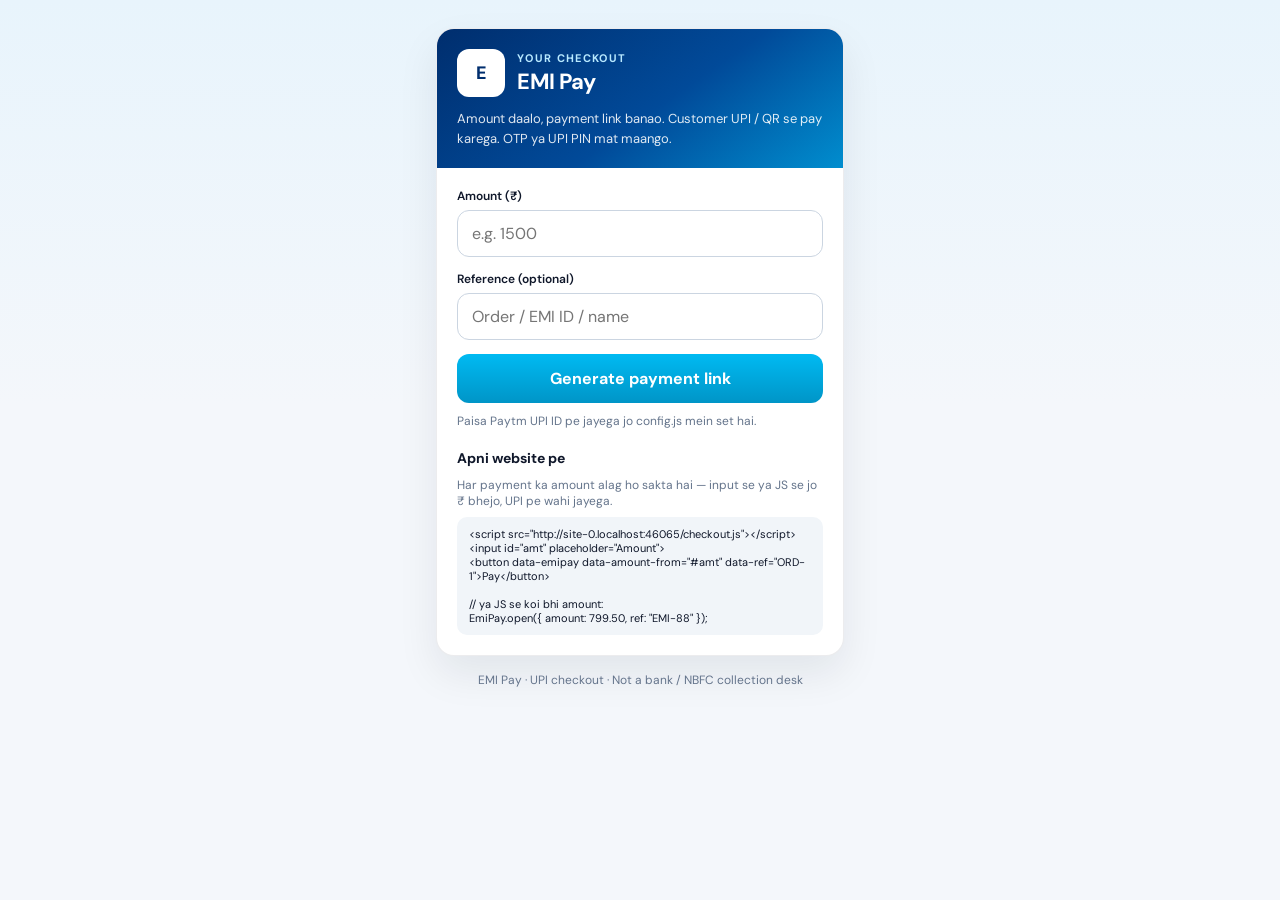
==== index.html @ eac9d698 "Add EMI Pay static UPI checkout for GitHub Pages. Co-authored-by: Cursor <cursoragent@cursor.com>" ====
<!DOCTYPE html>
<html lang="en">
<head>
  <meta charset="UTF-8" />
  <meta name="viewport" content="width=device-width, initial-scale=1" />
  <title>EMI Pay — Create payment</title>
  <link href="https://fonts.googleapis.com/css2?family=DM+Sans:wght@400;500;600;700&display=swap" rel="stylesheet" />
  <link rel="stylesheet" href="style.css" />
</head>
<body>
  <main class="wrap">
    <div class="card">
      <header class="hero">
        <div class="hero-row">
          <div class="mark">E</div>
          <div>
            <p class="eyebrow">Your checkout</p>
            <h1>EMI Pay</h1>
          </div>
        </div>
        <p class="hero-copy">Amount daalo, payment link banao. Customer UPI / QR se pay karega. OTP ya UPI PIN mat maango.</p>
      </header>
      <form id="form" class="body">
        <label>
          <span>Amount (₹)</span>
          <input id="amount" inputmode="decimal" placeholder="e.g. 1500" autocomplete="off" required />
        </label>
        <label>
          <span>Reference (optional)</span>
          <input id="ref" placeholder="Order / EMI ID / name" autocomplete="off" />
        </label>
        <p id="err" class="err" hidden></p>
        <button type="submit" class="btn-primary">Generate payment link</button>
        <p class="hint">Paisa Paytm UPI ID pe jayega jo config.js mein set hai.</p>
      </form>
      <section class="body" style="padding-top:0">
        <p class="section-title">Apni website pe</p>
        <p class="hint">Har payment ka amount alag ho sakta hai — input se ya JS se jo ₹ bhejo, UPI pe wahi jayega.</p>
        <div class="url-box" id="embedBox" style="white-space:pre-wrap;font-size:11px"></div>
      </section>
      <section id="result" class="result" hidden>
        <p class="result-title">Customer link · <strong id="amtLabel"></strong></p>
        <div id="outUrl" class="url-box"></div>
        <div class="row-btns">
          <button type="button" id="copyBtn" class="btn-ghost">Copy link</button>
          <a id="previewBtn" class="btn-ghost" href="#" target="_blank" rel="noopener">Open pay page</a>
        </div>
      </section>
    </div>
    <footer class="foot">EMI Pay · UPI checkout · Not a bank / NBFC collection desk</footer>
  </main>
  <script src="config.js"></script>
  <script src="create.js"></script>
</body>
</html>
---- style.css ----
:root {
  --navy: #002e6e;
  --blue: #00baf2;
  --ink: #0f172a;
  --paper: #f4f7fb;
  --muted: #64748b;
}
* { box-sizing: border-box; }
body {
  margin: 0;
  min-height: 100vh;
  font-family: "DM Sans", system-ui, sans-serif;
  color: var(--ink);
  background: linear-gradient(180deg, #e8f4fc 0%, var(--paper) 45%);
}
.wrap { max-width: 440px; margin: 0 auto; padding: 28px 16px 48px; }
.card {
  background: #fff;
  border: 1px solid rgba(15, 23, 42, 0.08);
  border-radius: 18px;
  overflow: hidden;
  box-shadow: 0 18px 40px rgba(15, 23, 42, 0.08);
}
.hero {
  padding: 20px;
  color: #fff;
  background: linear-gradient(145deg, var(--navy) 0%, #014a99 55%, var(--blue) 130%);
}
.hero-row { display: flex; gap: 12px; align-items: center; }
.mark {
  width: 48px; height: 48px; border-radius: 12px;
  background: #fff; color: var(--navy);
  display: grid; place-items: center; font-weight: 800; font-size: 18px;
}
.eyebrow {
  margin: 0; font-size: 11px; font-weight: 700;
  letter-spacing: 0.12em; text-transform: uppercase; color: #b8e9ff;
}
h1 {
  margin: 2px 0 0; font-size: 22px; font-weight: 700; letter-spacing: -0.02em;
}
.amount { margin: 8px 0 0; font-size: 28px; font-weight: 700; }
.hero-copy { margin: 12px 0 0; font-size: 13px; line-height: 1.5; color: rgba(255,255,255,.88); }
.ref-line { margin: 8px 0 0; font-size: 12px; color: #d7f4ff; }
.body { padding: 20px; }
label { display: block; margin-bottom: 14px; }
label span { display: block; font-size: 12px; font-weight: 600; margin-bottom: 6px; }
input {
  width: 100%; padding: 12px 14px; border: 1px solid #cbd5e1;
  border-radius: 12px; font: inherit; font-size: 16px;
}
small { display: block; margin-top: 4px; color: var(--muted); font-size: 12px; }
.btn-primary {
  display: inline-flex; justify-content: center; align-items: center;
  width: 100%; padding: 14px 16px; border: 0; border-radius: 12px;
  background: linear-gradient(180deg, #00baf2, #0095c7);
  color: #fff; font: inherit; font-weight: 700; text-decoration: none; cursor: pointer;
}
.btn-primary.block { margin-top: 12px; }
.btn-ghost {
  display: inline-flex; justify-content: center; align-items: center;
  padding: 10px 14px; border: 1px solid #cbd5e1; border-radius: 12px;
  background: #fff; color: var(--ink); font: inherit; font-weight: 600;
  text-decoration: none; cursor: pointer;
}
.hint { margin: 10px 0 0; font-size: 12px; color: var(--muted); }
.hint.center { text-align: center; }
.err { color: #b91c1c; font-size: 13px; font-weight: 600; }
.result { padding: 0 20px 20px; }
.result-title { margin: 0; font-size: 13px; font-weight: 600; }
.url-box {
  margin-top: 8px; padding: 10px 12px; border-radius: 10px;
  background: #f1f5f9; font-size: 12px; word-break: break-all;
}
.row-btns { display: flex; gap: 8px; margin-top: 12px; }
.row-btns .btn-ghost, .row-btns a { flex: 1; text-align: center; }
.foot { text-align: center; padding: 16px; font-size: 12px; color: var(--muted); }
.tabs { display: flex; border-bottom: 1px solid #e2e8f0; }
.tab {
  flex: 1; padding: 12px; border: 0; background: transparent;
  font: inherit; font-weight: 600; color: var(--muted); cursor: pointer;
}
.tab.active { color: var(--navy); box-shadow: inset 0 -3px 0 var(--blue); }
.section-title { margin: 0 0 10px; font-size: 14px; font-weight: 700; }
.apps { display: grid; grid-template-columns: 1fr 1fr; gap: 8px; }
.app {
  display: flex; align-items: center; gap: 8px; padding: 12px;
  border: 1px solid #e2e8f0; border-radius: 12px;
  text-decoration: none; color: var(--ink); font-weight: 600;
}
.app-icon {
  width: 32px; height: 32px; border-radius: 8px; color: #fff;
  display: grid; place-items: center; font-size: 11px; font-weight: 800;
}
.app-icon.phonepe { background: #5f259f; }
.app-icon.paytm { background: #00baf2; color: #002e6e; }
.or { text-align: center; margin: 16px 0; color: var(--muted); font-size: 12px; }
.vpa-row {
  display: flex; align-items: center; gap: 8px;
  padding: 10px 12px; border: 1px solid #e2e8f0; border-radius: 12px;
}
.vpa-row code { flex: 1; font-size: 13px; font-weight: 700; overflow: hidden; text-overflow: ellipsis; }
.btn-mini {
  border: 0; background: #e2e8f0; border-radius: 8px;
  padding: 6px 10px; font: inherit; font-weight: 600; cursor: pointer;
}
.qr-wrap {
  display: flex; justify-content: center; padding: 12px;
  border: 1px solid #e2e8f0; border-radius: 16px; background: #fff;
}
.qr-wrap img, .qr-wrap canvas { display: block; margin: 0 auto; }
.meta { margin: 0 20px 16px; padding: 12px 14px; border-radius: 12px; background: #f8fafc; font-size: 12px; }
.meta div { display: flex; justify-content: space-between; gap: 10px; padding: 4px 0; }
.meta span { color: #94a3b8; }
.meta strong { font-weight: 600; color: #334155; text-align: right; word-break: break-all; }
.pay-foot { padding: 0 20px 16px; font-size: 11px; color: var(--muted); line-height: 1.5; }
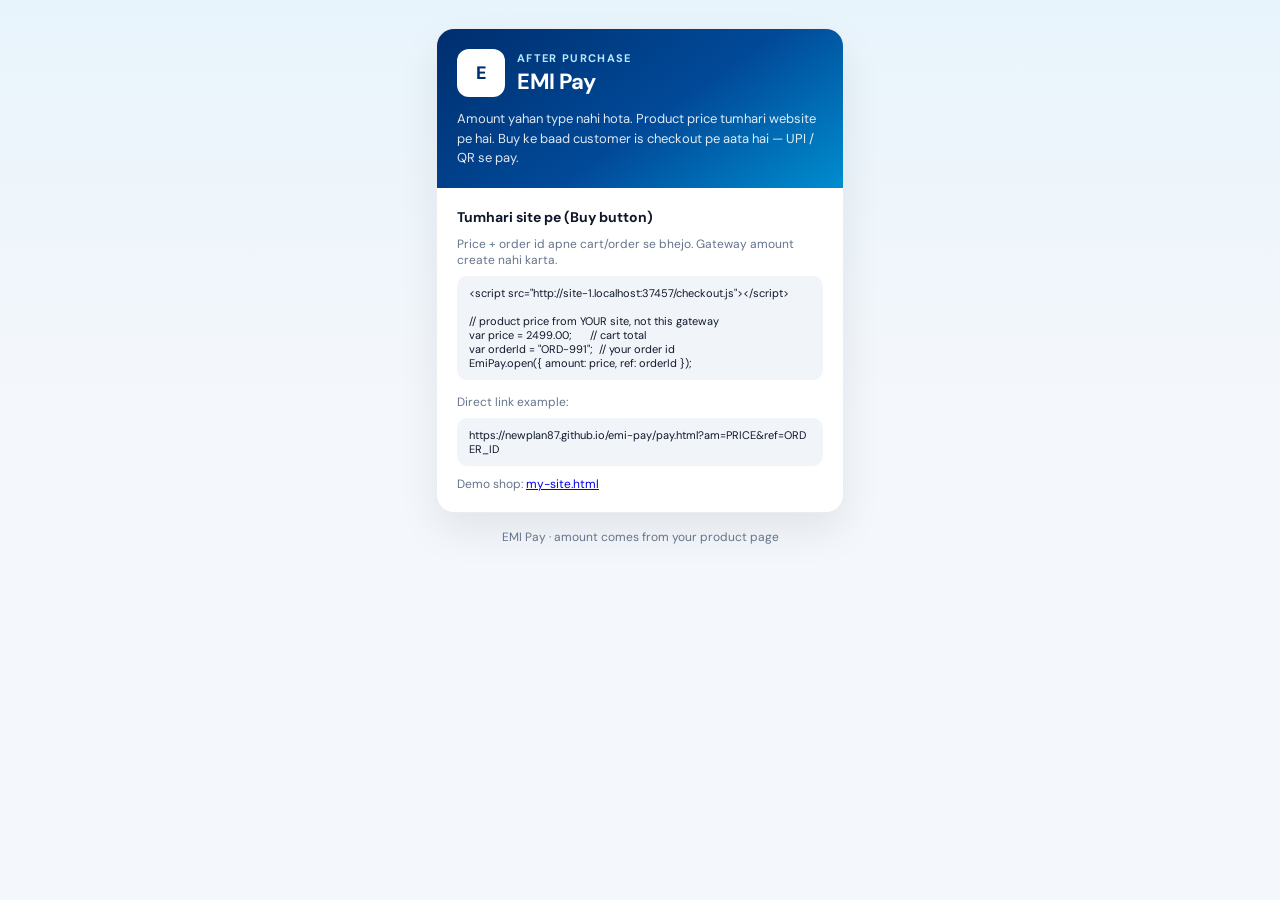
==== commit 58190d62: "Drop amount-create desk; checkout uses product price from the merchant site. Co-authored-by: Cursor " ====
--- a/index.html
+++ b/index.html
@@ -3,7 +3,7 @@
 <head>
   <meta charset="UTF-8" />
   <meta name="viewport" content="width=device-width, initial-scale=1" />
-  <title>EMI Pay — Create payment</title>
+  <title>EMI Pay — Checkout</title>
   <link href="https://fonts.googleapis.com/css2?family=DM+Sans:wght@400;500;600;700&display=swap" rel="stylesheet" />
   <link rel="stylesheet" href="style.css" />
 </head>
@@ -14,42 +14,36 @@
         <div class="hero-row">
           <div class="mark">E</div>
           <div>
-            <p class="eyebrow">Your checkout</p>
+            <p class="eyebrow">After purchase</p>
             <h1>EMI Pay</h1>
           </div>
         </div>
-        <p class="hero-copy">Amount daalo, payment link banao. Customer UPI / QR se pay karega. OTP ya UPI PIN mat maango.</p>
+        <p class="hero-copy">
+          Amount yahan type nahi hota. Product price tumhari website pe hai.
+          Buy ke baad customer is checkout pe aata hai — UPI / QR se pay.
+        </p>
       </header>
-      <form id="form" class="body">
-        <label>
-          <span>Amount (₹)</span>
-          <input id="amount" inputmode="decimal" placeholder="e.g. 1500" autocomplete="off" required />
-        </label>
-        <label>
-          <span>Reference (optional)</span>
-          <input id="ref" placeholder="Order / EMI ID / name" autocomplete="off" />
-        </label>
-        <p id="err" class="err" hidden></p>
-        <button type="submit" class="btn-primary">Generate payment link</button>
-        <p class="hint">Paisa Paytm UPI ID pe jayega jo config.js mein set hai.</p>
-      </form>
-      <section class="body" style="padding-top:0">
-        <p class="section-title">Apni website pe</p>
-        <p class="hint">Har payment ka amount alag ho sakta hai — input se ya JS se jo ₹ bhejo, UPI pe wahi jayega.</p>
+      <div class="body">
+        <p class="section-title">Tumhari site pe (Buy button)</p>
+        <p class="hint">Price + order id apne cart/order se bhejo. Gateway amount create nahi karta.</p>
         <div class="url-box" id="embedBox" style="white-space:pre-wrap;font-size:11px"></div>
-      </section>
-      <section id="result" class="result" hidden>
-        <p class="result-title">Customer link · <strong id="amtLabel"></strong></p>
-        <div id="outUrl" class="url-box"></div>
-        <div class="row-btns">
-          <button type="button" id="copyBtn" class="btn-ghost">Copy link</button>
-          <a id="previewBtn" class="btn-ghost" href="#" target="_blank" rel="noopener">Open pay page</a>
+        <p class="hint" style="margin-top:14px">Direct link example:</p>
+        <div class="url-box" style="font-size:11px">
+          https://newplan87.github.io/emi-pay/pay.html?am=PRICE&amp;ref=ORDER_ID
         </div>
-      </section>
+        <p class="hint">Demo shop: <a href="my-site.html">my-site.html</a></p>
+      </div>
     </div>
-    <footer class="foot">EMI Pay · UPI checkout · Not a bank / NBFC collection desk</footer>
+    <footer class="foot">EMI Pay · amount comes from your product page</footer>
   </main>
-  <script src="config.js"></script>
-  <script src="create.js"></script>
+  <script>
+    var origin = location.origin + location.pathname.replace(/[^/]+$/, "");
+    document.getElementById("embedBox").textContent =
+      '<script src="' + origin + 'checkout.js"><\/script>\n\n' +
+      '// product price from YOUR site, not this gateway\n' +
+      'var price = 2499.00;      // cart total\n' +
+      'var orderId = "ORD-991";  // your order id\n' +
+      'EmiPay.open({ amount: price, ref: orderId });';
+  </script>
 </body>
 </html>
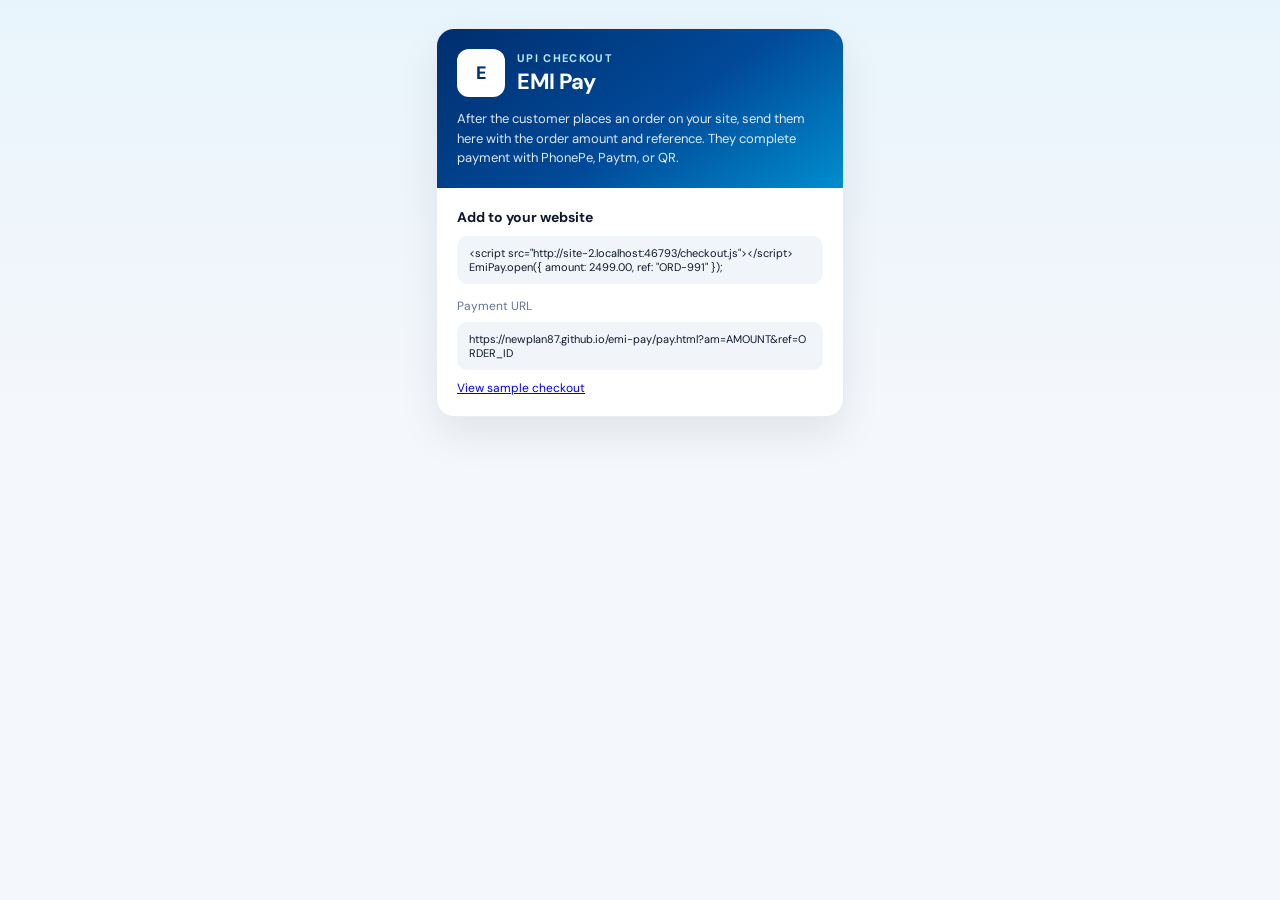
==== commit 040ab6fc: "Use plain professional copy on checkout and sample shop. Co-authored-by: Cursor <cursoragent@cursor." ====
--- a/index.html
+++ b/index.html
@@ -3,9 +3,9 @@
 <head>
   <meta charset="UTF-8" />
   <meta name="viewport" content="width=device-width, initial-scale=1" />
-  <title>EMI Pay — Checkout</title>
+  <title>EMI Pay</title>
   <link href="https://fonts.googleapis.com/css2?family=DM+Sans:wght@400;500;600;700&display=swap" rel="stylesheet" />
-  <link rel="stylesheet" href="style.css" />
+  <link rel="stylesheet" href="style.css?v=10" />
 </head>
 <body>
   <main class="wrap">
@@ -14,36 +14,30 @@
         <div class="hero-row">
           <div class="mark">E</div>
           <div>
-            <p class="eyebrow">After purchase</p>
+            <p class="eyebrow">UPI checkout</p>
             <h1>EMI Pay</h1>
           </div>
         </div>
         <p class="hero-copy">
-          Amount yahan type nahi hota. Product price tumhari website pe hai.
-          Buy ke baad customer is checkout pe aata hai — UPI / QR se pay.
+          After the customer places an order on your site, send them here with the order amount and reference. They complete payment with PhonePe, Paytm, or QR.
         </p>
       </header>
       <div class="body">
-        <p class="section-title">Tumhari site pe (Buy button)</p>
-        <p class="hint">Price + order id apne cart/order se bhejo. Gateway amount create nahi karta.</p>
+        <p class="section-title">Add to your website</p>
         <div class="url-box" id="embedBox" style="white-space:pre-wrap;font-size:11px"></div>
-        <p class="hint" style="margin-top:14px">Direct link example:</p>
+        <p class="hint" style="margin-top:14px">Payment URL</p>
         <div class="url-box" style="font-size:11px">
-          https://newplan87.github.io/emi-pay/pay.html?am=PRICE&amp;ref=ORDER_ID
+          https://newplan87.github.io/emi-pay/pay.html?am=AMOUNT&amp;ref=ORDER_ID
         </div>
-        <p class="hint">Demo shop: <a href="my-site.html">my-site.html</a></p>
+        <p class="hint"><a href="my-site.html">View sample checkout</a></p>
       </div>
     </div>
-    <footer class="foot">EMI Pay · amount comes from your product page</footer>
   </main>
   <script>
     var origin = location.origin + location.pathname.replace(/[^/]+$/, "");
     document.getElementById("embedBox").textContent =
-      '<script src="' + origin + 'checkout.js"><\/script>\n\n' +
-      '// product price from YOUR site, not this gateway\n' +
-      'var price = 2499.00;      // cart total\n' +
-      'var orderId = "ORD-991";  // your order id\n' +
-      'EmiPay.open({ amount: price, ref: orderId });';
+      '<script src="' + origin + 'checkout.js"><\/script>\n' +
+      'EmiPay.open({ amount: 2499.00, ref: "ORD-991" });';
   </script>
 </body>
 </html>
--- a/style.css
+++ b/style.css
@@ -113,4 +113,30 @@
 .meta div { display: flex; justify-content: space-between; gap: 10px; padding: 4px 0; }
 .meta span { color: #94a3b8; }
 .meta strong { font-weight: 600; color: #334155; text-align: right; word-break: break-all; }
-.pay-foot { padding: 0 20px 16px; font-size: 11px; color: var(--muted); line-height: 1.5; }
+.hero-upi {
+  background: #fff;
+  color: var(--ink);
+  border-bottom: 1px solid #eef2f6;
+}
+.hero-upi .eyebrow { color: var(--muted); }
+.hero-upi h1 { color: var(--ink); font-size: 18px; font-weight: 600; }
+.hero-upi .amount { color: var(--ink); font-size: 32px; }
+.hero-upi .ref-line { color: var(--muted); }
+.upi-badge {
+  display: inline-flex; align-items: center; gap: 6px;
+  margin: 0 0 10px; font-size: 11px; font-weight: 800;
+  letter-spacing: 0.12em; color: #097939;
+}
+.logo-wrap {
+  width: 44px; height: 44px; border-radius: 12px;
+  display: grid; place-items: center; flex-shrink: 0;
+}
+.logo-wrap img { width: 26px; height: 26px; display: block; }
+.logo-wrap.pe { background: #5f259f; }
+.logo-wrap.pe img { filter: brightness(0) invert(1); }
+.logo-wrap.pt { background: #fff; border: 1px solid #e2e8f0; }
+.logo-wrap.pt img { width: 30px; height: 30px; }
+.apps { margin-bottom: 14px; }
+.app { min-height: 64px; font-size: 15px; }
+#chromeOpen[hidden] { display: none !important; }
+#chromeOpen { margin-bottom: 12px; }
